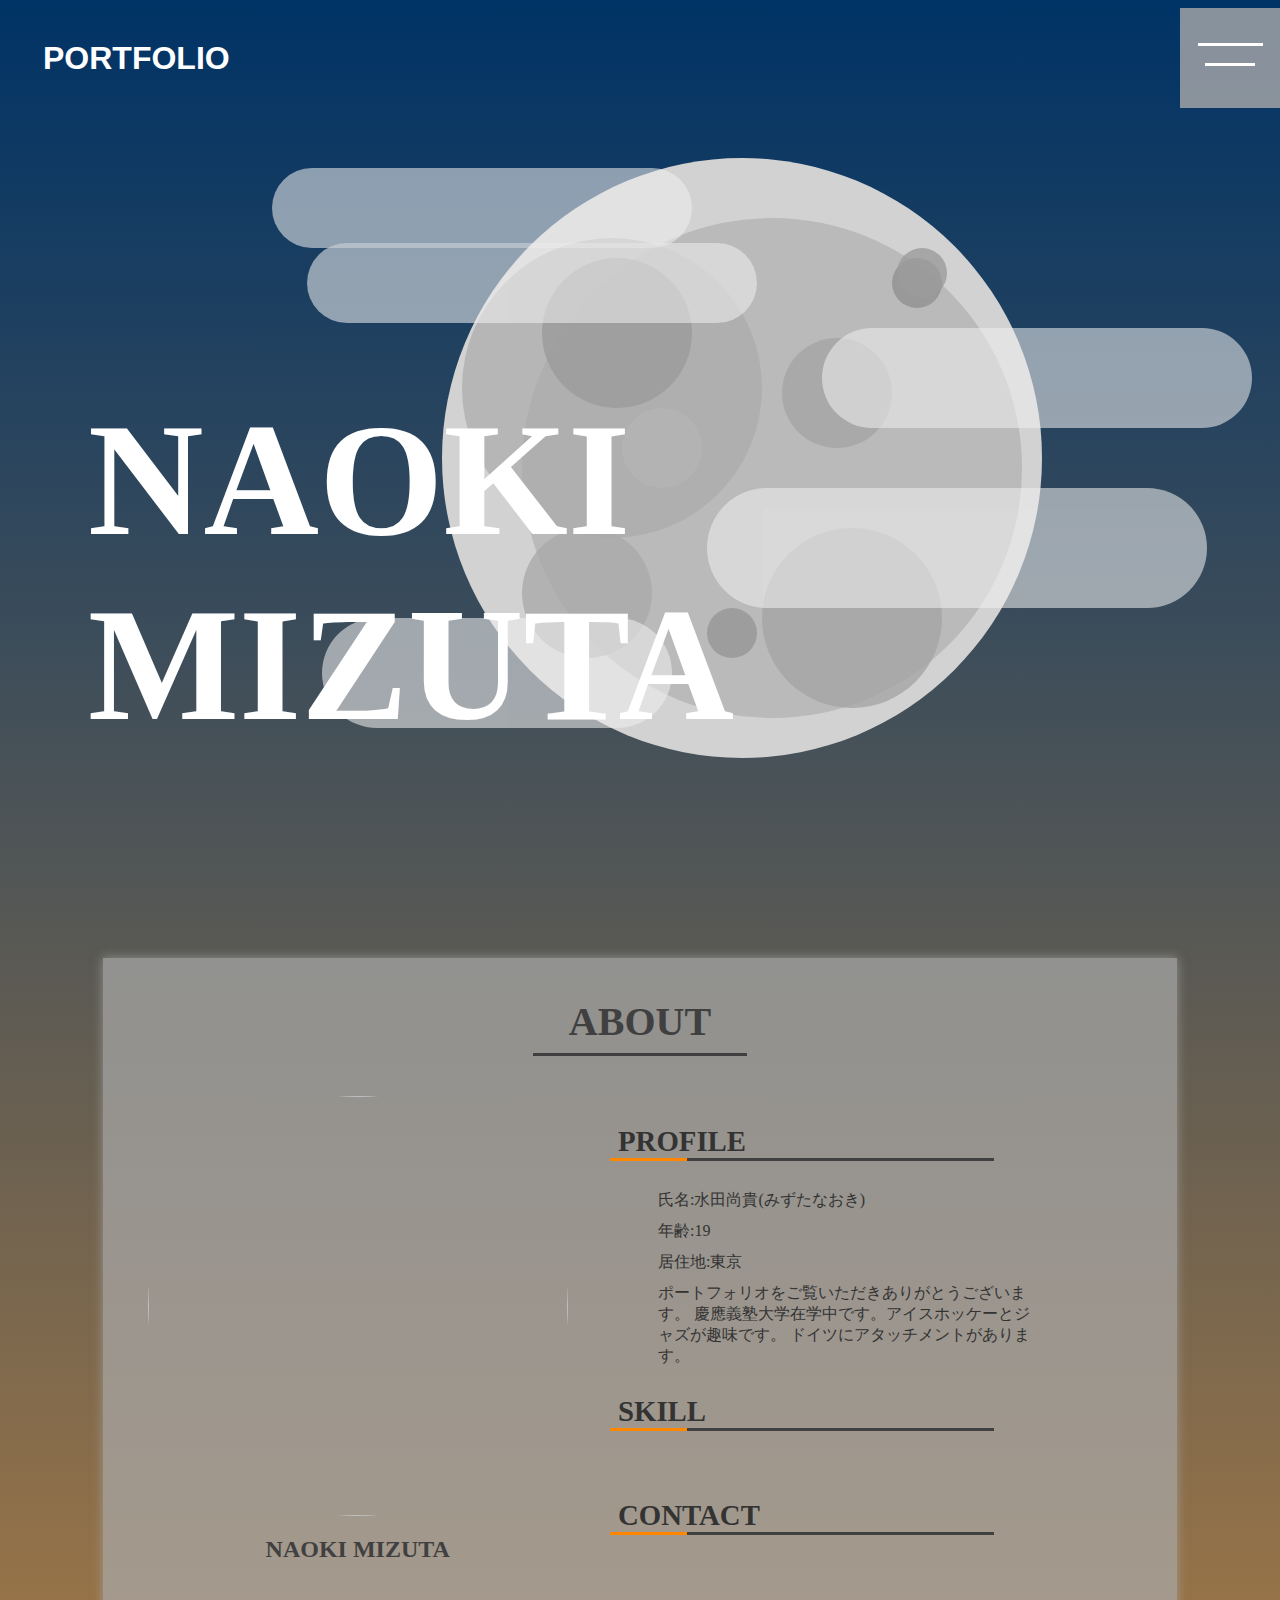
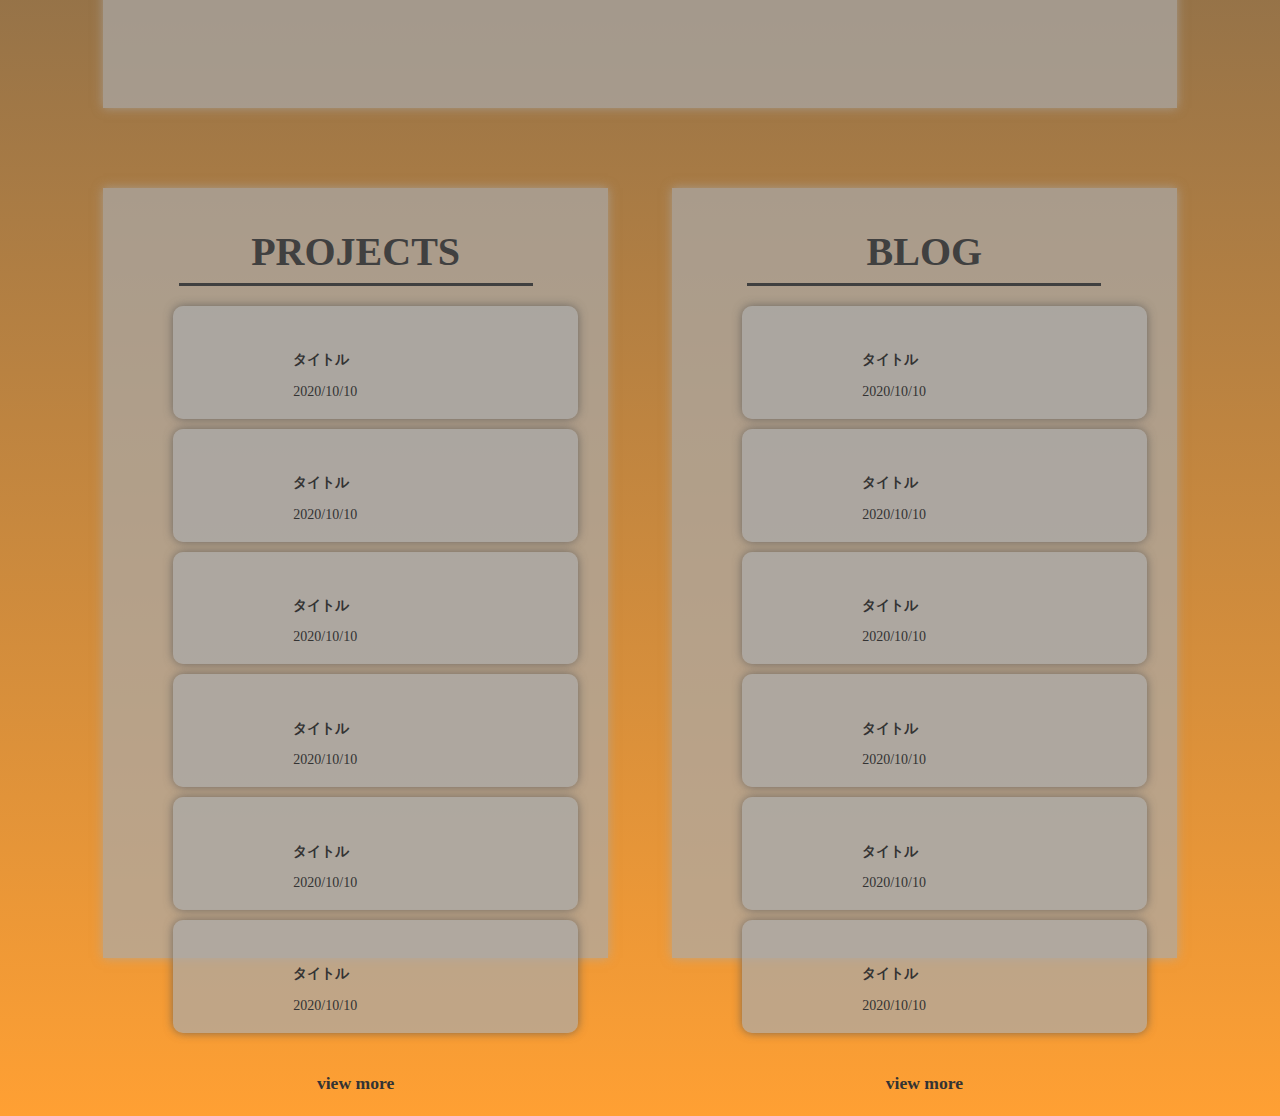
==== index.html @ cfdc4510 "first-commit" ====
<!DOCTYPE html>
<html lang="ja">
<head>
    <meta charset="UTF-8">
    <title>NAOKI MIZUTA PORTFOLIO</title>
    <meta name="viewport" content="width=device-width, initial-scale=1.0">
    <link rel="preconnect" href="https://fonts.googleapis.com" />
    <link rel="preconnect" href="https://fonts.gstatic.com" crossorigin />
    <link
      href="https://fonts.googleapis.com/css2?family=Noto+Sans+JP&display=swap"
      rel="stylesheet"/>
    <link rel="shortcut icon" href="img/logo.PNG">
    <link rel="stylesheet" href="https://unpkg.com/ress/dist/ress.min.css">
    <link rel="stylesheet" href="css/style.css">
    <script src="js/jquery.min.js"></script>
    <script src="js/main.js"></script>
</head>
<body>
    <header id="header">
        <div class="site-title">
            <p><a href="index.html" target="_self">PORTFOLIO</a></p>
        </div>
        <div class="container">
            <div class="sns">
                <a class="insta" href="https://www.instagram.com/omizu1456"></a>
                <a class="twitter" href="https://www.twitter.com/mizuta2003" target="_blank"></a>
            </div>
            <div class="hamburger">
                <span></span>
                <span></span>
            </div>
        </div>
        <div id="page">
            <nav>
                <ul>
                    <li><a href="index.html" target="_self">HOME</a></li>
                    <li><a href="about.html" target="_self">ABOUT</a></li>
                    <li><a href="projects.html" target="_self">PROJECTS</a></li>
                    <li><a href="blog.html" target="_self">BLOG</a></li>
                    <li><a href="contact.html" target="_self">CONTACT</a></li>
                </ul>
            </nav>
        </div>
    </header>
    <main>
        <div class="name">
            <p>NAOKI MIZUTA</p>
        </div>
        <div id="night">
            <div class="moon">
                <div class="crater1"></div>
                <div class="crater2"></div>
                <div class="crater3"></div>
                <div class="crater4"></div>
                <div class="crater5"></div>
                <div class="crater6"></div>
                <div class="crater7"></div>
                <div class="crater8"></div>
                <div class="crater9"></div>
                <div class="crater10"></div>
                <div class="crater11"></div>
                <div class="crater12"></div>
            </div>
            <div class="cloud">
                <!-- <img src="img/me.jpg" alt=""> -->
                <div class="cloud1"></div>
                <div class="cloud2"></div>
                <div class="cloud3"></div>
                <div class="cloud4"></div>
                <div class="cloud5"></div>
                <div class="cloud6"></div>
            </div>
        </div>
        <section id="about">
            <div class="section-title">
                <p>ABOUT</p>
            </div>
            <div class="bio">
                <div class="photo">
                    <img src="img/ice.jpg" alt="">
                    <p>NAOKI MIZUTA</p>
                </div>
                <div class="profile">
                    <p class="title">PROFILE</p>
                    <ul>
                        <li>氏名:水田尚貴(みずたなおき)<li>
                        <li>年齢:19</li>
                        <li>居住地:東京</li>
                        <li>ポートフォリオをご覧いただきありがとうございます。
                            慶應義塾大学在学中です。アイスホッケーとジャズが趣味です。
                            ドイツにアタッチメントがあります。  
                        </li>
                    </ul>
                    <p class="title">SKILL</p>
                    <div class="skill">
                        <ul>
                            <li><img src="img/html5.png" alt=""></li>
                            <li><img src="img/css3.png" alt=""></li>
                            <li><img src="img/javascript.png" alt=""></li>
                            <li><img src="img/python.png" alt=""></li>
                        </ul>
                    </div>
                    <p class="title">CONTACT</p>
                    <div class="contact">
                        <ul>
                            <li><a href="https://www.instagram.com/omizu1456"><img src="img/insta.png" alt=""></a></li>
                            <li><a href="https://www.twitter.com/mizuta2003"><img src="img/twi.png" alt=""></a></li>
                            <li><a href="mailto:noahmizuta@gmail.com"><img src="img/plane.png" alt=""></a></li>
                        </ul>
                    </div>
                </div>
        </section>
        <section id="projects">
            <div class="section-title">
                <p>PROJECTS</p>
            </div>
            <ul>
                <li><a href="#"><img src="img/program.jpg" alt="">
                    <div class="container">
                        <p class="title">タイトル</p>
                        <p>2020/10/10</p>
                    </div>
                </li>
                <li><a href="#"><img src="img/program.jpg" alt="">
                    <div class="container">
                        <p class="title">タイトル</p>
                        <p>2020/10/10</p>
                    </div>
                </a></li>
                <li><a href="#"><img src="img/program.jpg" alt="">
                    <div class="container">
                        <p class="title">タイトル</p>
                        <p>2020/10/10</p>
                    </div>
                </a></li>
                <li><a href="#"><img src="img/program.jpg" alt="">
                    <div class="container">
                        <p class="title">タイトル</p>
                        <p>2020/10/10</p>
                    </div>
                </a></li>
                <li><a href="#"><img src="img/program.jpg" alt="">
                    <div class="container">
                        <p class="title">タイトル</p>
                        <p>2020/10/10</p>
                    </div>
                </a></li>
                <li><a href="#"><img src="img/program.jpg" alt="">
                    <div class="container">
                        <p class="title">タイトル</p>
                        <p>2020/10/10</p>
                    </div>
                </a></li>
            </ul>
            <div class="btn">
                <a href="projects.html">view more</a>
            </div>
        </section>
        <section id="blog">
            <div class="section-title">
                <p>BLOG</p>
            </div>
            <ul>
                <li><a href="#"><img src="img/program.jpg" alt="">
                    <div class="container">
                        <p class="title">タイトル</p>
                        <p>2020/10/10</p>
                    </div>
                </li>
                <li><a href="#"><img src="img/program.jpg" alt="">
                    <div class="container">
                        <p class="title">タイトル</p>
                        <p>2020/10/10</p>
                    </div>
                </a></li>
                <li><a href="#"><img src="img/program.jpg" alt="">
                    <div class="container">
                        <p class="title">タイトル</p>
                        <p>2020/10/10</p>
                    </div>
                </a></li>
                <li><a href="#"><img src="img/program.jpg" alt="">
                    <div class="container">
                        <p class="title">タイトル</p>
                        <p>2020/10/10</p>
                    </div>
                </a></li>
                <li><a href="#"><img src="img/program.jpg" alt="">
                    <div class="container">
                        <p class="title">タイトル</p>
                        <p>2020/10/10</p>
                    </div>
                </a></li>
                <li><a href="#"><img src="img/program.jpg" alt="">
                    <div class="container">
                        <p class="title">タイトル</p>
                        <p>2020/10/10</p>
                    </div>
                </a></li>
            </ul>
            <div class="btn">
                <a href="blog.html">view more</a>
            </div>
        </section>
    </main>
    <footer id="footer">
        <img src="img/town.png" alt="">
    </footer>
</body>
</html>
---- css/style.css ----
@charset "UTF-8";

html {
    font-size: 100%;
    scroll-behavior: smooth;
}
body {
    color: #333;
    font-size: 0.875rem;
    min-height: 100vh;
    height: 2700px;
    position: relative;
    background: linear-gradient(rgba(0,51,102),rgba(255, 136, 0, 0.799));
    background-size: cover;
}
a {
color: #333;
text-decoration: none;
transition: all 0.5s;
}
a:hover {
opacity: 0.7;
}
img {
max-width: 100%;
}
li {
list-style: none;
}
.wrapper {
    max-width: 1200px;
    margin: 0 auto;
}
#header {
    position: absolute;
    display: flex;
    width: 100%;
    height: 100px;
    align-items: center;
    justify-content: space-between;
}
#header .site-title {
    padding: 5px;
    z-index: 10;
    margin-left: 30px;
    font-weight: bold;
    font-size: 2rem;
    font-family: 'Lucida Sans', 'Lucida Sans Regular', 'Lucida Grande', 'Lucida Sans Unicode', Geneva, Verdana, sans-serif;
}
#header .site-title a {
    color: white;
}
.container {
    display: flex;
    justify-content: right;
    align-items: center;
    width: 50%;
}
#header .sns {
    width: 70%;
    text-align: center;
    display: flex;
    justify-content: right;
}
#header .sns a {
    font-size: 0.8rem;
    height: 70px;
    width: 70px;
    display: flex;
    align-items: center;
}
#header .sns .insta {
    background-image: url(../img/instatra.png);
    background-size: contain;
    border-radius: 30%;
    transition: all 0.5s;
    margin-right: 5%;
}
#header .sns .insta:hover {
    background-image: url(../img/instacol.png)
}
#header .sns .twitter {
    background-image: url(../img/twitra.png);
    background-size: cover;
    transition: all 0.5s;
    margin-right: 140px;
    margin-left: 5%;
}
#header .sns .twitter:hover {
    background-image: url(../img/twicol.png);
} 
.hamburger {
    width: 100px;
    height: 100px;
    right: 0;
    transition: all 0.5s;
    position: fixed;
    display: flex;
    justify-content: center;
    background-color: rgba(170,170,170,0.8);
    cursor: pointer;
    z-index: 30;
}
.hamburger:hover {
    opacity: 0.8;
}
.hamburger span {
    position: absolute;
    width: 65%;
    height: 3px;
    background-color: white;
}
.hamburger span:nth-child(1) {
    transition: 0.5s;
    top: 35px;
}
.hamburger span:nth-child(2) {
    transition: 0.5s;
    top: 55px;
    width: 50%;
}
.hamburger.active {
    transition: all 0.5s;
}
.hamburger.active span:nth-child(1) {
    transition: 0.5s;
    transform: rotate(225deg);
    top: 45px;
}
.hamburger.active span:nth-child(2) {
    transition: 0.5s;
    transform: rotate(-225deg);
    width: 65%;
    top: 45px;
}
#page {
    transition: 0.5s;
    position: fixed;
    width: 100%;
    top: 0;
    height: 1000px;
    opacity: 0;
    visibility: hidden;
    background-color: gray;
    z-index: 20;
}
#page.slide-right {
    z-index: 20;
    visibility: visible;
    animation: slide-right 0.5s ease-out 0.2s 1 forwards;
}
@keyframes slide-right {
    0% {
        left: -100%;
        opacity: 0;
    }
    100% {
        left: 0;
        opacity: 1;
    }
}
#page nav {
    position: absolute;
    top: 15%;
    left: 10%;
}

#page li {
    margin: 40px;
}
#page li a {
    font-size: 1.5rem;
    color: white;
}
#page li a:hover {
    opacity: 0.8;
    transform: scale(1.02);
}
.name {
    z-index: -10;
}
.name p {
    z-index: -10;
    font-size: 10rem;
    font-weight: bold;
    width: 40%;
    color: white;
    position: absolute;
    top: 220px;
    left: 80px;
}
#night {
    z-index:-20;
    position: absolute;
    right: 30px;
    top: 30px;
    width: 1000px;
    height: 800px;
    display: flex;
}
#night .moon {
    width: 600px;
    height: 600px;
    background-color: rgba(210, 210, 210);
    z-index: -20;
    position: absolute;
    left: 20%;
    top: 15%;
    border-radius: 50%;
}
#night .crater1 {
    width: 50px;
    height: 50px;
    border-radius: 50%;
    right: 100px;
    top: 100px;
    background-color: rgba(145,145,145,0.8);
    position: absolute;
    z-index: -10;
}
#night .crater4 {
    background-color: rgba(150, 150, 150,0.8);
    position: absolute;
    width: 50px;
    height: 50px;
    right: 285px;
    top: 450px;
    border-radius: 50%;
}
#night .crater7 {
    background-color: rgba(155,155,155,0.8);
    position: absolute;
    width: 50px;
    height: 50px;
    right: 95px;
    top: 90px;
    border-radius: 50%;
}
#night .crater3 {
    background-color: rgba(180,180,180,0.8);
    position: absolute;
    width: 80px;
    height: 80px;
    left: 180px;
    top: 250px;
    border-radius: 50%;
    z-index: -10;
}
#night .crater6 {
    background-color: rgba(170,170,170,0.8);
    position: absolute;
    width: 130px;
    height: 130px;
    left: 80px;
    bottom: 100px;
    border-radius: 50%;
    z-index: -10;
}
#night .crater2 {
    position: absolute;
    width: 150px;
    height: 150px;
    left: 100px;
    top: 100px;
    border-radius: 50%;
    background-color: rgba(155,155,155,0.8);
    z-index: -10;
}
#night .crater5 {
    background-color: rgba(165,165,165,0.8);
    position: absolute;
    width: 180px;
    height: 180px;
    right: 100px;
    bottom: 50px;
    border-radius: 50%;
    z-index: -10;
}
#night .crater8 {
    background-color: rgba(165,165,165,0.8);
    position: absolute;
    width: 110px;
    height: 110px;
    right: 150px;
    top: 180px;
    border-radius: 50%;
    z-index: -10;
}
#night .crater9 {
    z-index: -15;
    position: absolute;
    left: 20px;
    top: 80px;
    width: 300px;
    height: 300px;
    background-color: rgba(170,170,170, 0.7);
    border-radius: 50%;
}
#night .crater10 {
    z-index: -15;
    position: absolute;
    width: 500px;
    height:500px;
    background-color: rgba(170, 170,170,0.6);
    border-radius: 50%;
    right: 20px;
    bottom: 40px;
}
#night .cloud {
    z-index: -5;
    position: relative;
    width: 100%;
    height: 95%;
    right: 20px;
    bottom: 50px;
    margin-top: 80px;
    opacity: 0.8;
}
main {
    display: flex;
    justify-content: center;
}
#night .cloud img {
    opacity: 0.3;
    position: absolute;
    border-radius: 50%;
    object-fit: contain;
    width: 500px;
    height: 500px;
    top: 150px;
    left: 320px;
}
#night .cloud1 {
    background-color: rgba(240,240,240,0.7);
    position: absolute;
    left: 50px;
    top: 100px;
    width: 420px;
    height: 80px;
    border-radius: 50px;
}
#night .cloud2 {
    background-color: rgba(240,240,240,0.7);
    position: absolute;
    left: 85px;
    top: 175px;
    width: 450px;
    height: 80px;
    border-radius: 50px;
}
#night .cloud3 {
    background-color: rgba(240,240,240,0.7);
    position: absolute;
    right: 15px;
    top: 420px;
    width: 500px;
    height: 120px;
    border-radius: 100px;
}
#night .cloud4 {
    background-color: rgba(240,240,240,0.7);
    position: absolute;
    right: -30px;
    top: 260px;
    width: 430px;
    height: 100px;
    border-radius: 100px;
}
#night .cloud5 {
    background-color: rgba(240,240,240,0.7);
    position: absolute;
    left: 100px;
    bottom: 100px;
    width: 350px;
    height: 110px;
    border-radius: 100px;
}
#about {
    position: absolute;
    top: 950px;
    background-color: rgba(170, 170, 170, 0.7);
    width: 85%;
    height: 750px;
    box-shadow: 0 0 10px rgba(170,170,170,0.7);
    display: block;
}
#about .section-title {
    margin: 20px auto 10px;
    width: 20%;
    height: 55px;
    font-weight: bold;
    color: rgba(64, 64, 64);;
    border-bottom: solid 3px rgba(64, 64, 64);;
    font-size: 2.5rem;
    text-align: center;
    position: relative;
}
#about .bio {
    margin-top: 40px;
    width: 100%;
    display: flex;
    justify-content: space-between;
}
#about .photo {
    width: 40%;
    display: block;
    margin-left: 40px;
}
#about .photo img {
    border-radius: 50%;
    width: 420px;
    height: 420px;
    margin: 0 auto;
    display: block;   
}
#about .photo p {
    text-align: center;
    font-weight: bold;
    color: rgba(64, 64, 64);
    font-size: 1.5rem;
    margin-top: 20px;
}
#about .profile {
    display: block;
    width: 50%;
    margin-right: 30px;
}
#about .profile .title {
    display: block;
    width: 70%;
    font-size: 1.8rem;
    font-weight: bold;
    padding-left: 8px;
    border-bottom: 3px solid rgba(64, 64, 64);
    position: relative;
}
#about .profile .title::after {
    content: "";
    display: block;
    border-bottom: 3px solid rgba(255,135,0);
    width: 20%;
    left: 0;
    position: absolute;
}
#about .profile ul {
    margin-left: 8px;
    margin-bottom: 20px;
    width: 70%;
}
#about .profile li {
    margin-top: 10px;
    font-size: 1.0rem;
}
#about .profile .skill ul {
    margin-top: 10px;
    width: 70%;
    display: flex;
}
#about .profile .skill li {
    margin-right: 10px;
} 
#about .profile .skill img {
    width: 70px;
    display: flex;
}
#about .profile .contact ul {
    margin-top: 10px;
    width: 70%;
    display: flex;
}
#about .profile .contact li {
    margin-right: 15px;
}
#about .profile .contact img {
    width: 70px;
    display: flex;
}
#projects {
    position: absolute;
    top: 1780px;
    background-color: rgba(170, 170, 170, 0.7);
    width: 40%;
    height: 770px;
    left: 7.5%;
    box-shadow: 0 0 10px rgba(170,170,170,0.7);
    display: block;
}
#projects .section-title {
    margin: 20px auto 0px;
    width: 70%;
    height: 55px;
    font-weight: bold;
    color: rgba(64, 64, 64);;
    border-bottom: solid 3px rgba(64, 64, 64);;
    font-size: 2.5rem;
    text-align: center;
    position: relative;
}
#projects ul {
    margin: 20px auto 0px;
    width: 80%;
}
#projects li {
    margin-top: 10px;
    background-color: rgba(170, 170, 170,0.7);
    border-radius: 10px;
    box-shadow: 0 0 10px rgba(80,80,80,0.7);
}
#projects li img {
    display: flex;
    width: 100px;
    margin: 10px;
}
#projects li a {
    display: flex;
}
#projects li .title {
    font-weight: bold;
    font-size: 0.9rem;
}
#projects .container {
    display: block;
    margin: 30px 0 5px;
}
#projects .btn {
    text-align: center;
    width: 30%;
    margin: 40px auto;
}
#projects .btn a {
    font-weight: bold;
    font-size: 1.1rem;
}
#blog {
    position: absolute;
    top: 1780px;
    background-color: rgba(170, 170, 170, 0.7);
    width: 40%;
    height: 770px;
    right: 7.5%;
    box-shadow: 0 0 10px rgba(170,170,170,0.7);
    display: block;
}
#blog .section-title {
    margin: 20px auto 0px;
    width: 70%;
    height: 55px;
    font-weight: bold;
    color: rgba(64, 64, 64);;
    border-bottom: solid 3px rgba(64, 64, 64);;
    font-size: 2.5rem;
    text-align: center;
    position: relative;
}
#blog ul {
    margin: 20px auto 0px;
    width: 80%;
}
#blog li {
    margin-top: 10px;
    background-color: rgba(170, 170, 170,0.7);
    border-radius: 10px;
    box-shadow: 0 0 10px rgba(80,80,80,0.7);
}
#blog li img {
    display: flex;
    width: 100px;
    margin: 10px;
}
#blog li a {
    display: flex;
}
#blog li .title {
    font-weight: bold;
    font-size: 0.9rem;
}
#blog .container {
    display: block;
    margin: 30px 0 5px;
}
#blog .btn {
    text-align: center;
    width: 30%;
    margin: 40px auto;
}
#blog .btn a {
    font-weight: bold;
    font-size: 1.1rem;
}
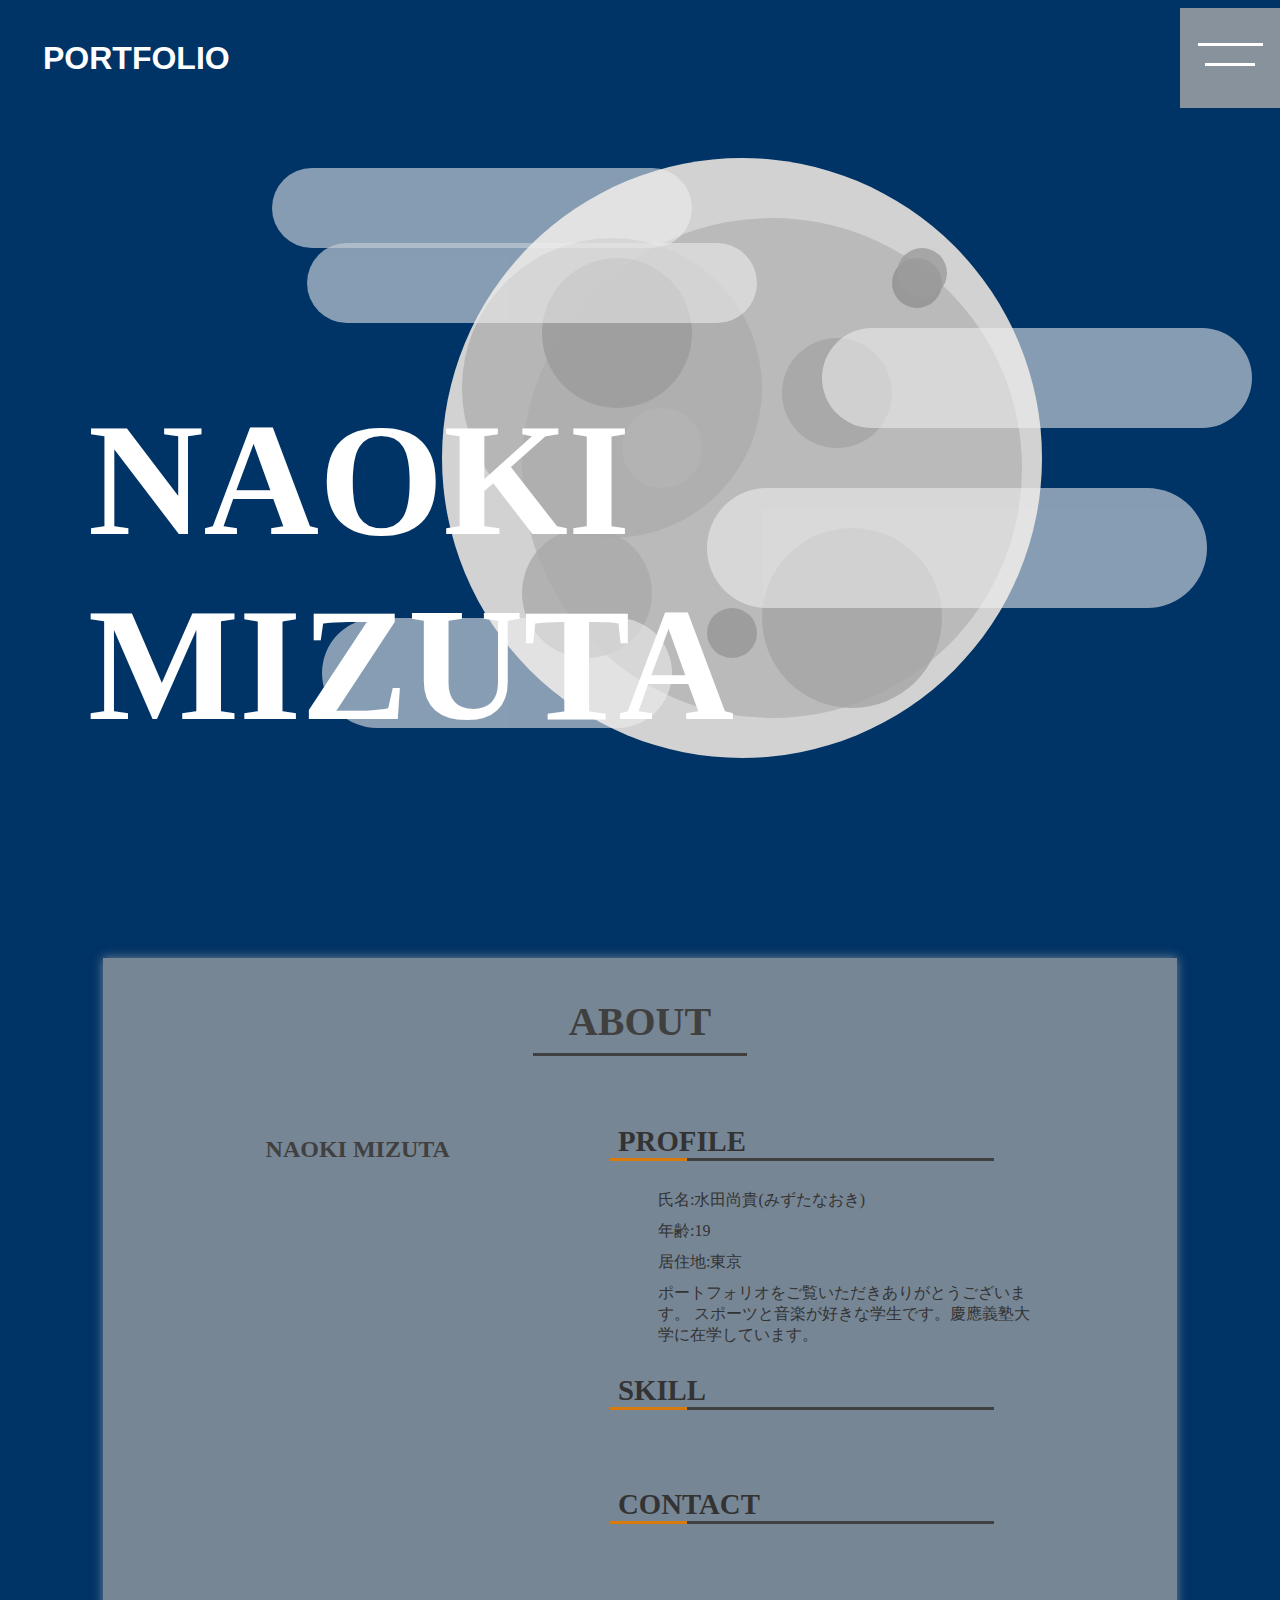
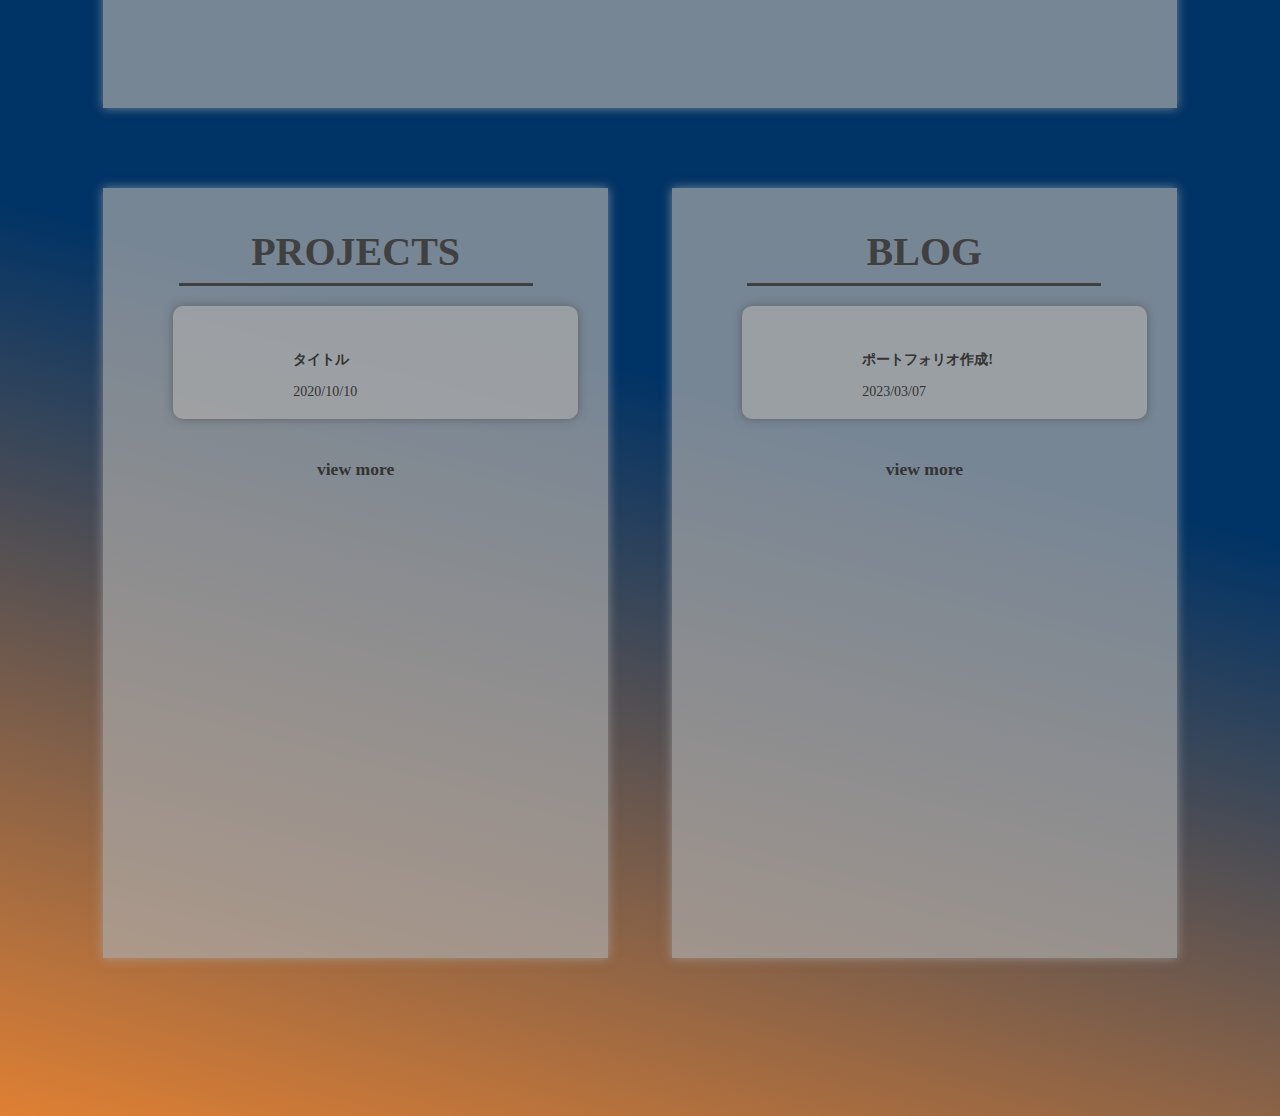
==== commit 9ae93d2c: "improved" ====
--- a/index.html
+++ b/index.html
@@ -87,8 +87,7 @@
                         <li>年齢:19</li>
                         <li>居住地:東京</li>
                         <li>ポートフォリオをご覧いただきありがとうございます。
-                            慶應義塾大学在学中です。アイスホッケーとジャズが趣味です。
-                            ドイツにアタッチメントがあります。  
+                            スポーツと音楽が好きな学生です。慶應義塾大学に在学しています。
                         </li>
                     </ul>
                     <p class="title">SKILL</p>
@@ -98,6 +97,8 @@
                             <li><img src="img/css3.png" alt=""></li>
                             <li><img src="img/javascript.png" alt=""></li>
                             <li><img src="img/python.png" alt=""></li>
+                            <li><img src="img/c#.png" alt=""></li>
+                            <li><img src="img/java.png" alt=""></li>
                         </ul>
                     </div>
                     <p class="title">CONTACT</p>
@@ -121,36 +122,6 @@
                         <p>2020/10/10</p>
                     </div>
                 </li>
-                <li><a href="#"><img src="img/program.jpg" alt="">
-                    <div class="container">
-                        <p class="title">タイトル</p>
-                        <p>2020/10/10</p>
-                    </div>
-                </a></li>
-                <li><a href="#"><img src="img/program.jpg" alt="">
-                    <div class="container">
-                        <p class="title">タイトル</p>
-                        <p>2020/10/10</p>
-                    </div>
-                </a></li>
-                <li><a href="#"><img src="img/program.jpg" alt="">
-                    <div class="container">
-                        <p class="title">タイトル</p>
-                        <p>2020/10/10</p>
-                    </div>
-                </a></li>
-                <li><a href="#"><img src="img/program.jpg" alt="">
-                    <div class="container">
-                        <p class="title">タイトル</p>
-                        <p>2020/10/10</p>
-                    </div>
-                </a></li>
-                <li><a href="#"><img src="img/program.jpg" alt="">
-                    <div class="container">
-                        <p class="title">タイトル</p>
-                        <p>2020/10/10</p>
-                    </div>
-                </a></li>
             </ul>
             <div class="btn">
                 <a href="projects.html">view more</a>
@@ -161,42 +132,12 @@
                 <p>BLOG</p>
             </div>
             <ul>
-                <li><a href="#"><img src="img/program.jpg" alt="">
+                <li><a href="resorces/blog/2023_03_07.html"><img src="img/program.jpg" alt="">
                     <div class="container">
-                        <p class="title">タイトル</p>
-                        <p>2020/10/10</p>
+                        <p class="title">ポートフォリオ作成!</p>
+                        <p>2023/03/07</p>
                     </div>
                 </li>
-                <li><a href="#"><img src="img/program.jpg" alt="">
-                    <div class="container">
-                        <p class="title">タイトル</p>
-                        <p>2020/10/10</p>
-                    </div>
-                </a></li>
-                <li><a href="#"><img src="img/program.jpg" alt="">
-                    <div class="container">
-                        <p class="title">タイトル</p>
-                        <p>2020/10/10</p>
-                    </div>
-                </a></li>
-                <li><a href="#"><img src="img/program.jpg" alt="">
-                    <div class="container">
-                        <p class="title">タイトル</p>
-                        <p>2020/10/10</p>
-                    </div>
-                </a></li>
-                <li><a href="#"><img src="img/program.jpg" alt="">
-                    <div class="container">
-                        <p class="title">タイトル</p>
-                        <p>2020/10/10</p>
-                    </div>
-                </a></li>
-                <li><a href="#"><img src="img/program.jpg" alt="">
-                    <div class="container">
-                        <p class="title">タイトル</p>
-                        <p>2020/10/10</p>
-                    </div>
-                </a></li>
             </ul>
             <div class="btn">
                 <a href="blog.html">view more</a>
--- a/css/style.css
+++ b/css/style.css
@@ -10,7 +10,7 @@
     min-height: 100vh;
     height: 2700px;
     position: relative;
-    background: linear-gradient(rgba(0,51,102),rgba(255, 136, 0, 0.799));
+    background: linear-gradient(15deg,rgba(215, 96, 0, 0.799),rgba(0,51,102) 30%);
     background-size: cover;
 }
 a {
@@ -408,10 +408,10 @@
 }
 #about .photo img {
     border-radius: 50%;
-    width: 420px;
-    height: 420px;
-    margin: 0 auto;
-    display: block;   
+    width: 80%;
+    margin: 20px auto;
+    display: block;
+       
 }
 #about .photo p {
     text-align: center;
@@ -437,7 +437,7 @@
 #about .profile .title::after {
     content: "";
     display: block;
-    border-bottom: 3px solid rgba(255,135,0);
+    border-bottom: 3px solid rgba(255, 136, 0, 0.799);
     width: 20%;
     left: 0;
     position: absolute;
@@ -452,15 +452,16 @@
     font-size: 1.0rem;
 }
 #about .profile .skill ul {
+    flex-wrap: wrap;
     margin-top: 10px;
-    width: 70%;
+    width: 65%;
     display: flex;
 }
 #about .profile .skill li {
     margin-right: 10px;
 } 
 #about .profile .skill img {
-    width: 70px;
+    width: 50px;
     display: flex;
 }
 #about .profile .contact ul {
